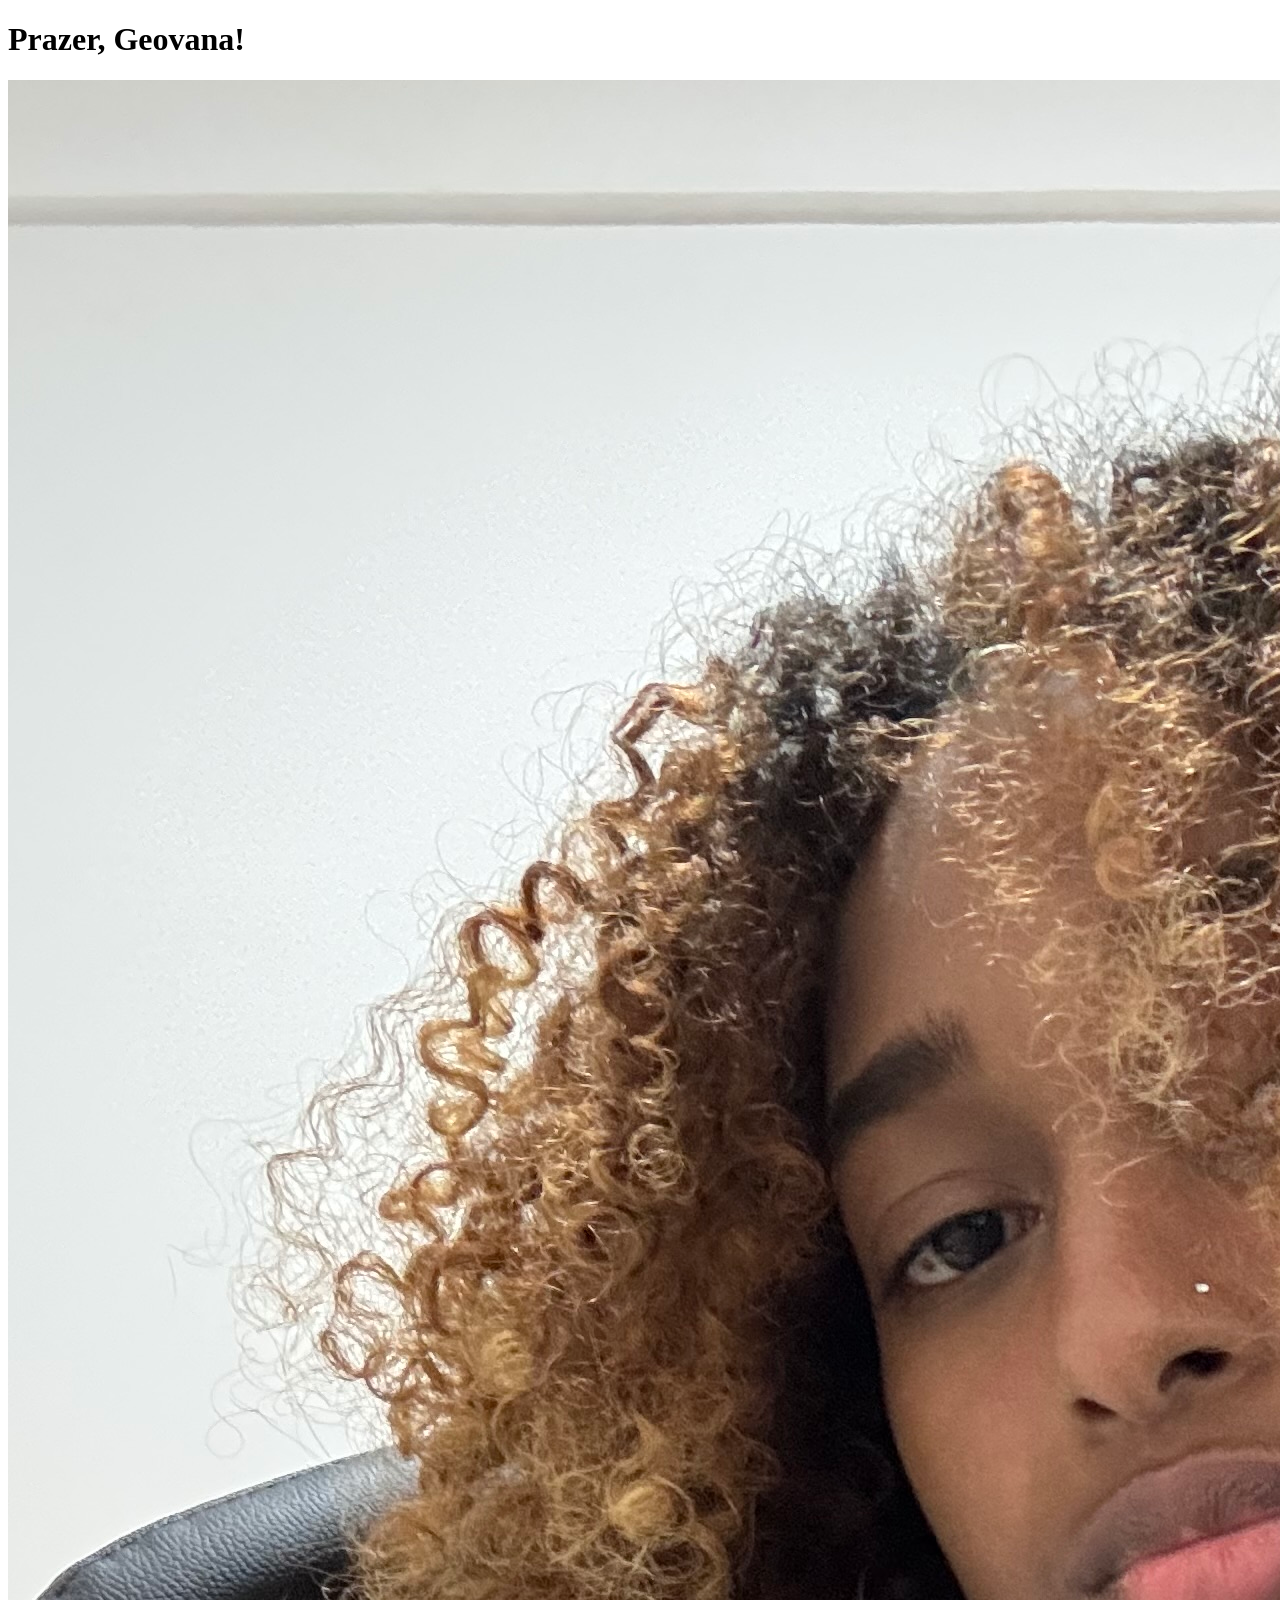
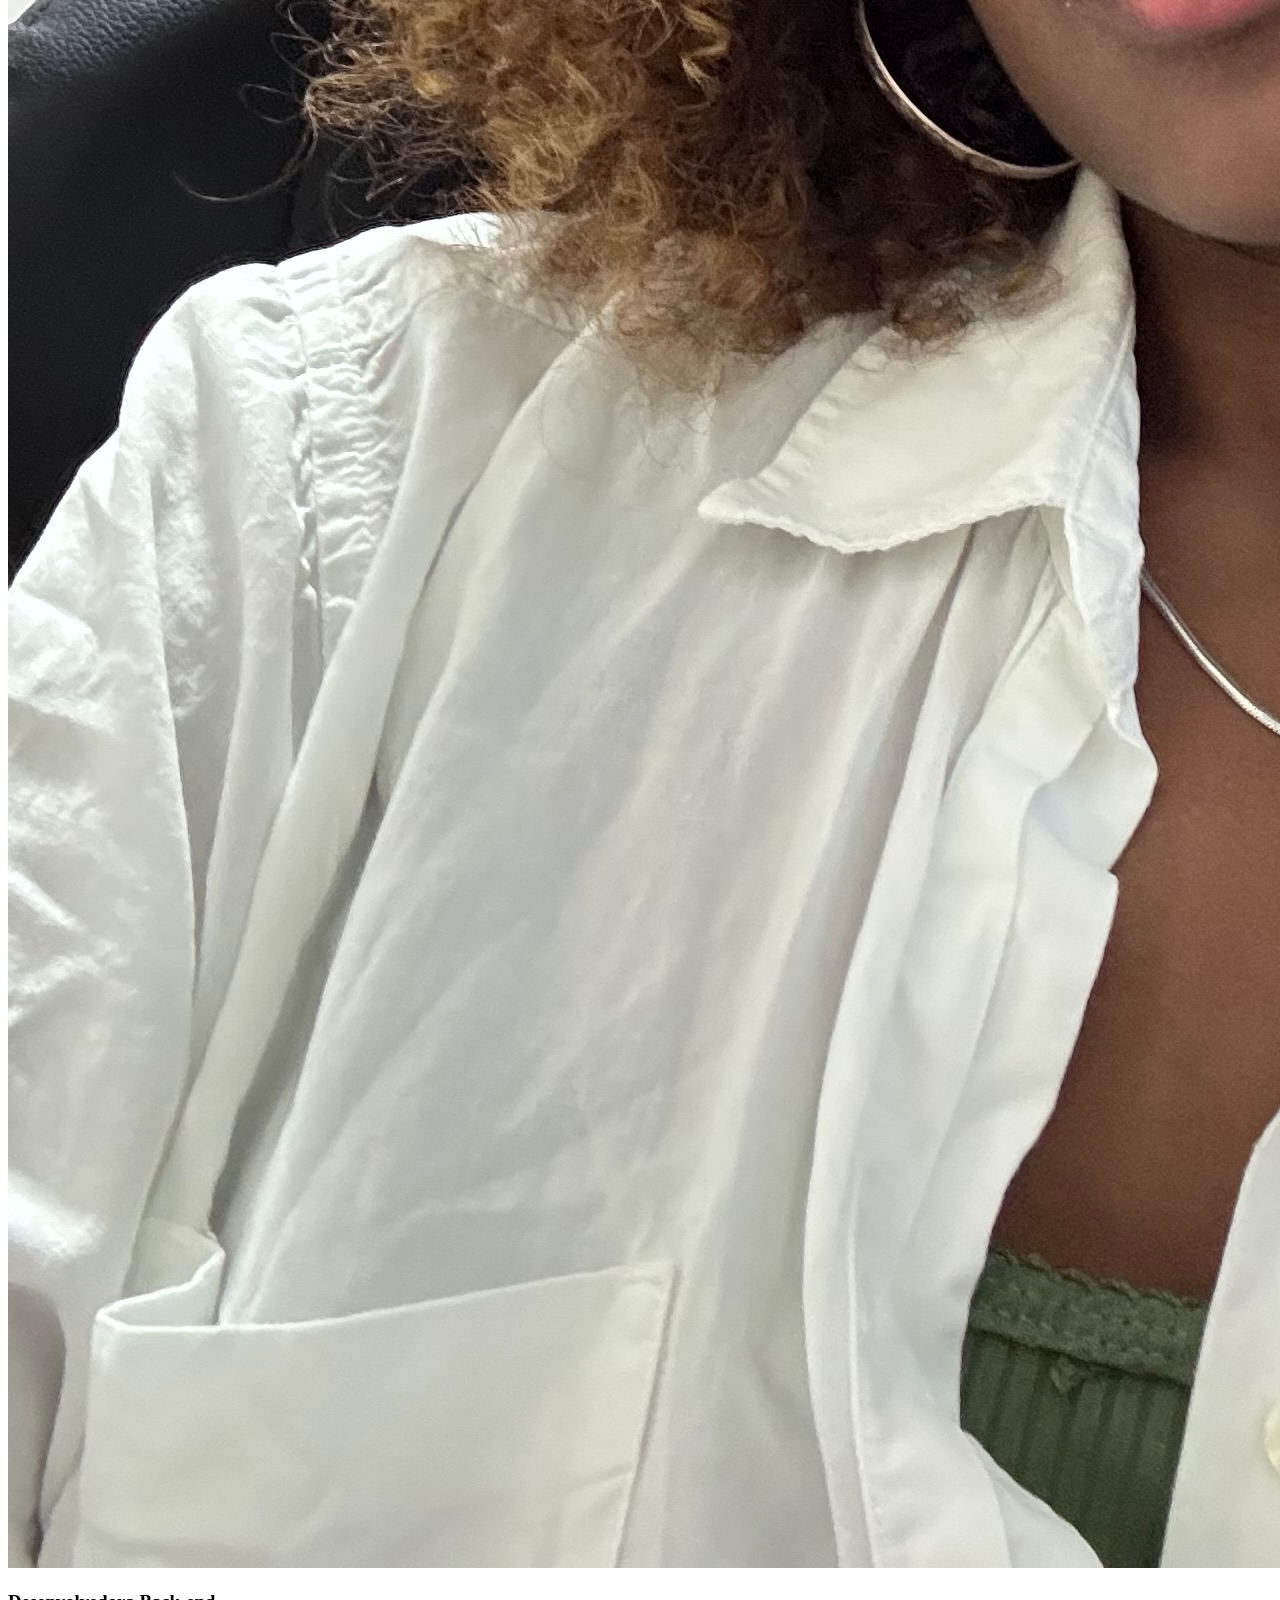
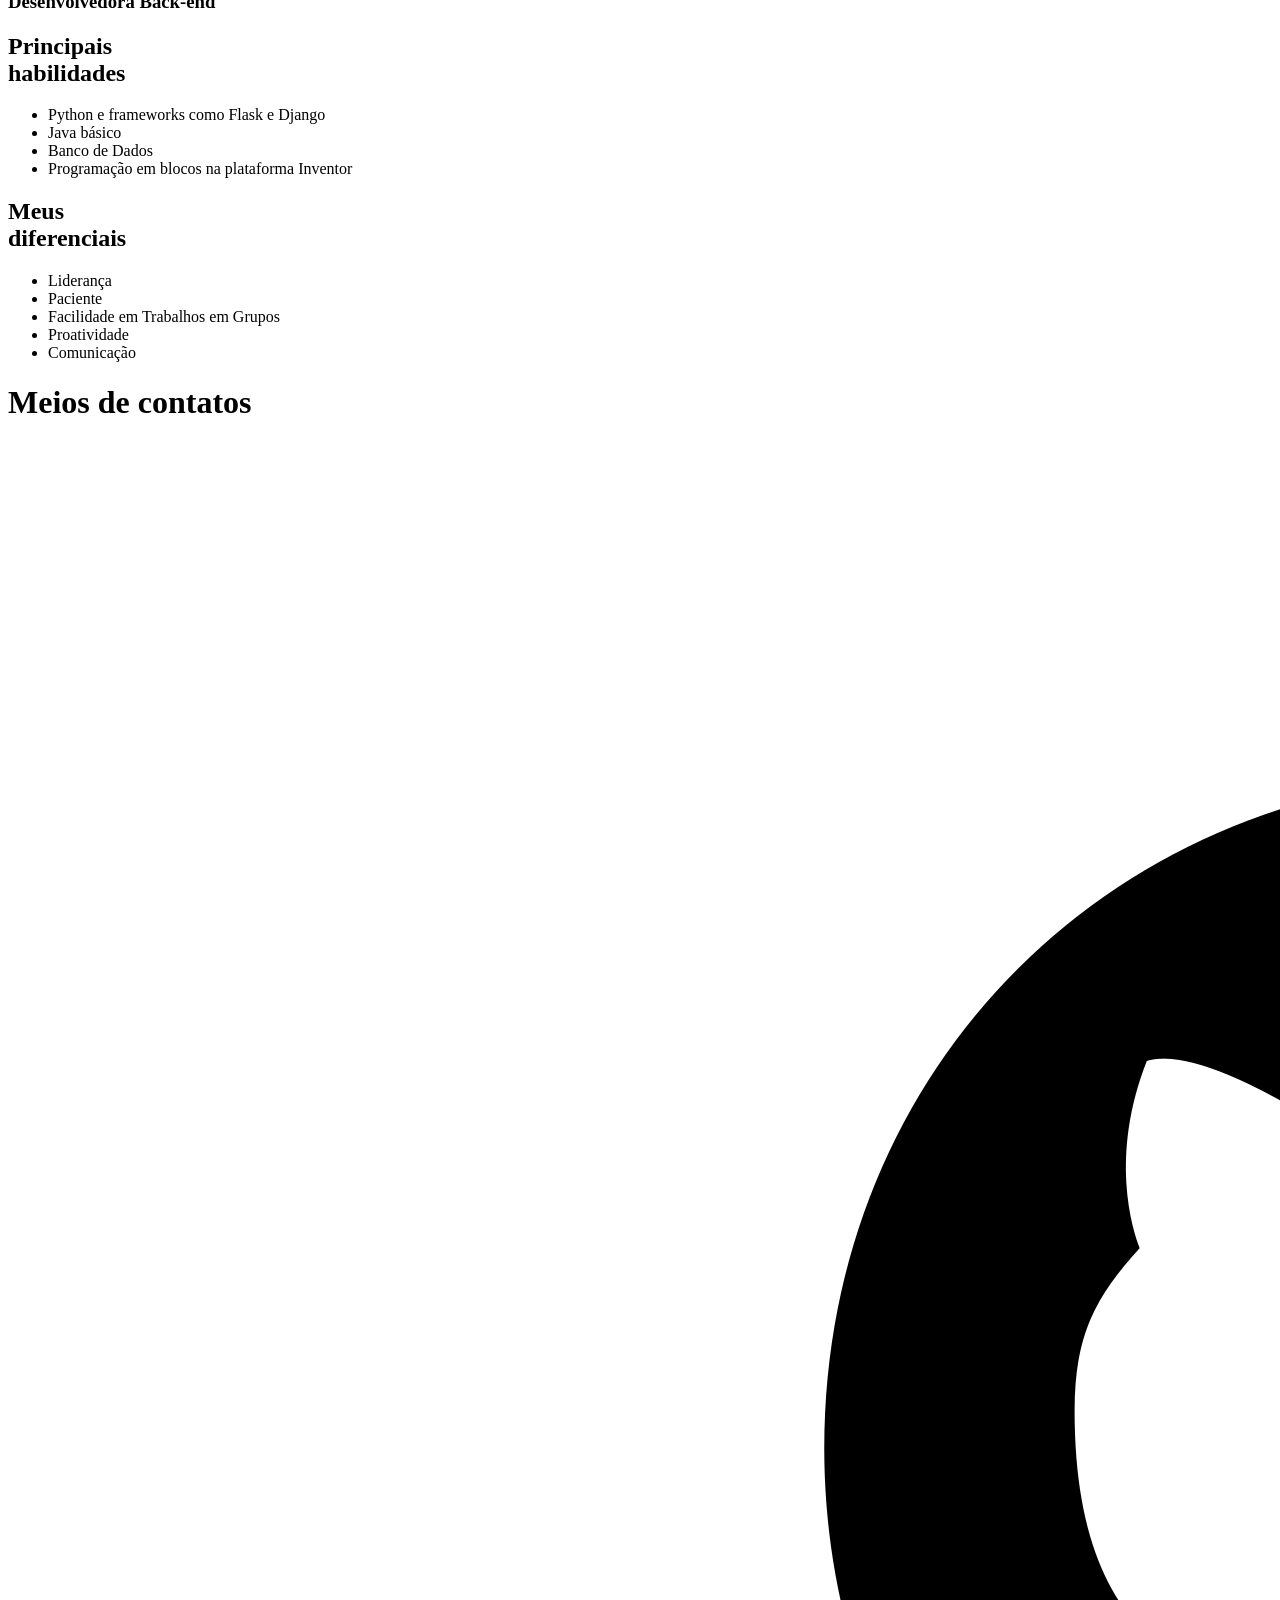
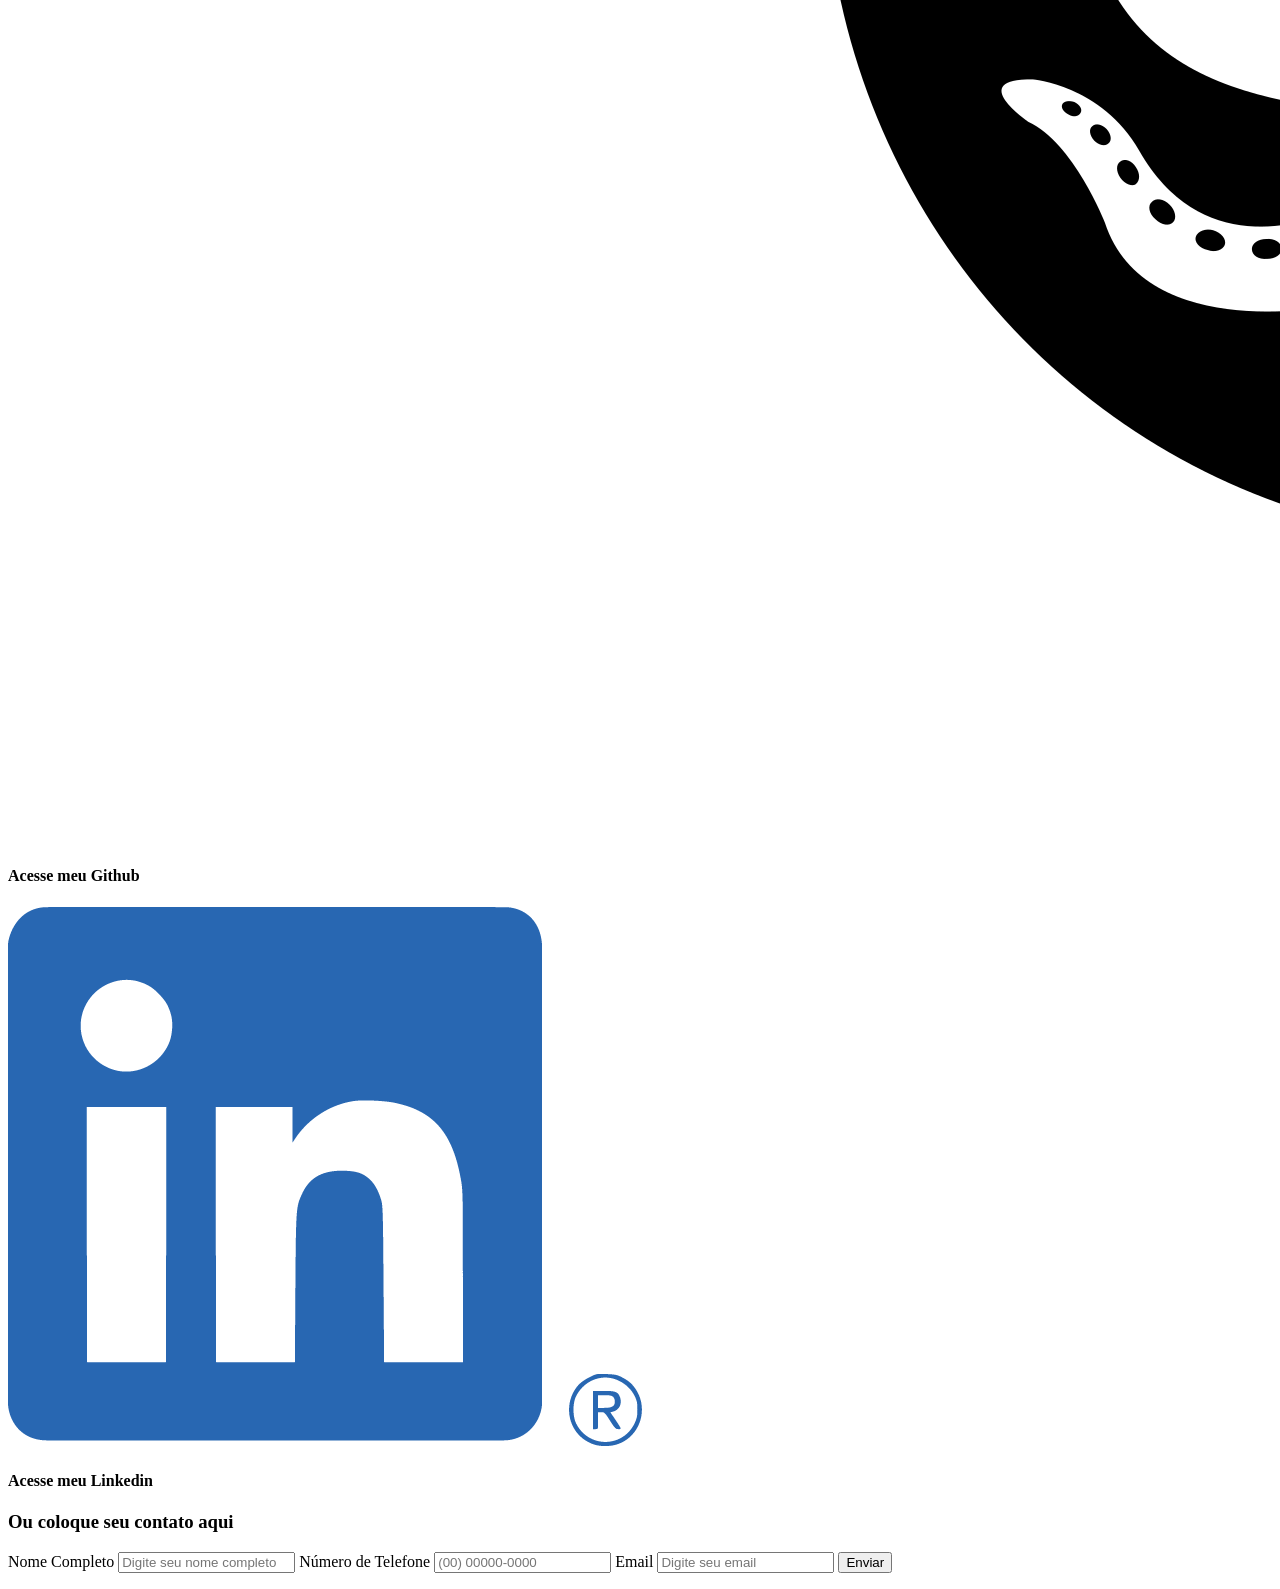
==== index.html @ a5dd4158 "Update index.html" ====
<!DOCTYPE html>
<html lang="en">
<head>
    <meta charset="UTF-8">
    <meta name="viewport" content="width=device-width, initial-scale=1.0">
    <link rel="stylesheet" href="style.css">
    <script src="script.js"></script>

    <title> Portifolio </title>
</head>
<body>
    
    <h1> Prazer, Geovana! </h1>
    <img src="IMG_3710.jpeg" alt="Foto de Geovana">
    <h3> Desenvolvedora Back-end </h3>

    <div class="listas">
        <h2> Principais <br> habilidades</h2> 
    <ul>

        <li> Python e frameworks como Flask e Django </li>
        <li> Java básico </li>
        <li> Banco de Dados </li>
        <li> Programação em blocos na plataforma Inventor </li>

    </ul>

    <h2> Meus <br> diferenciais </h2>

    <ul> 
        
    <li> Liderança </li>
    <li> Paciente </li>
    <li> Facilidade em Trabalhos em Grupos </li>
    <li> Proatividade </li>
    <li> Comunicação </li>


</ul>
        </div>

<div class="icones">

    <h1> Meios de contatos </h1>

    <img src="image.png" alt="Github">
    <h4 a=""> Acesse meu Github </h4>

    <img src="linkedin.png" alt="Linkedin" class="icone-linkedin">
    <h4 a=""> Acesse meu Linkedin</h4>

</div>


<h3> Ou coloque seu contato aqui </h3>

<form id="meuForm">
    <label>Nome Completo</label>
    <input type="text" id="nome" placeholder="Digite seu nome completo">

    <label>Número de Telefone</label>
    <input type="tel" id="telefone" placeholder="(00) 00000-0000">

    <label>Email</label>
    <input type="email" id="email" placeholder="Digite seu email">

    <button type="submit">Enviar</button>
</form>

<p id="mensagem"></p>

</body>
</html>
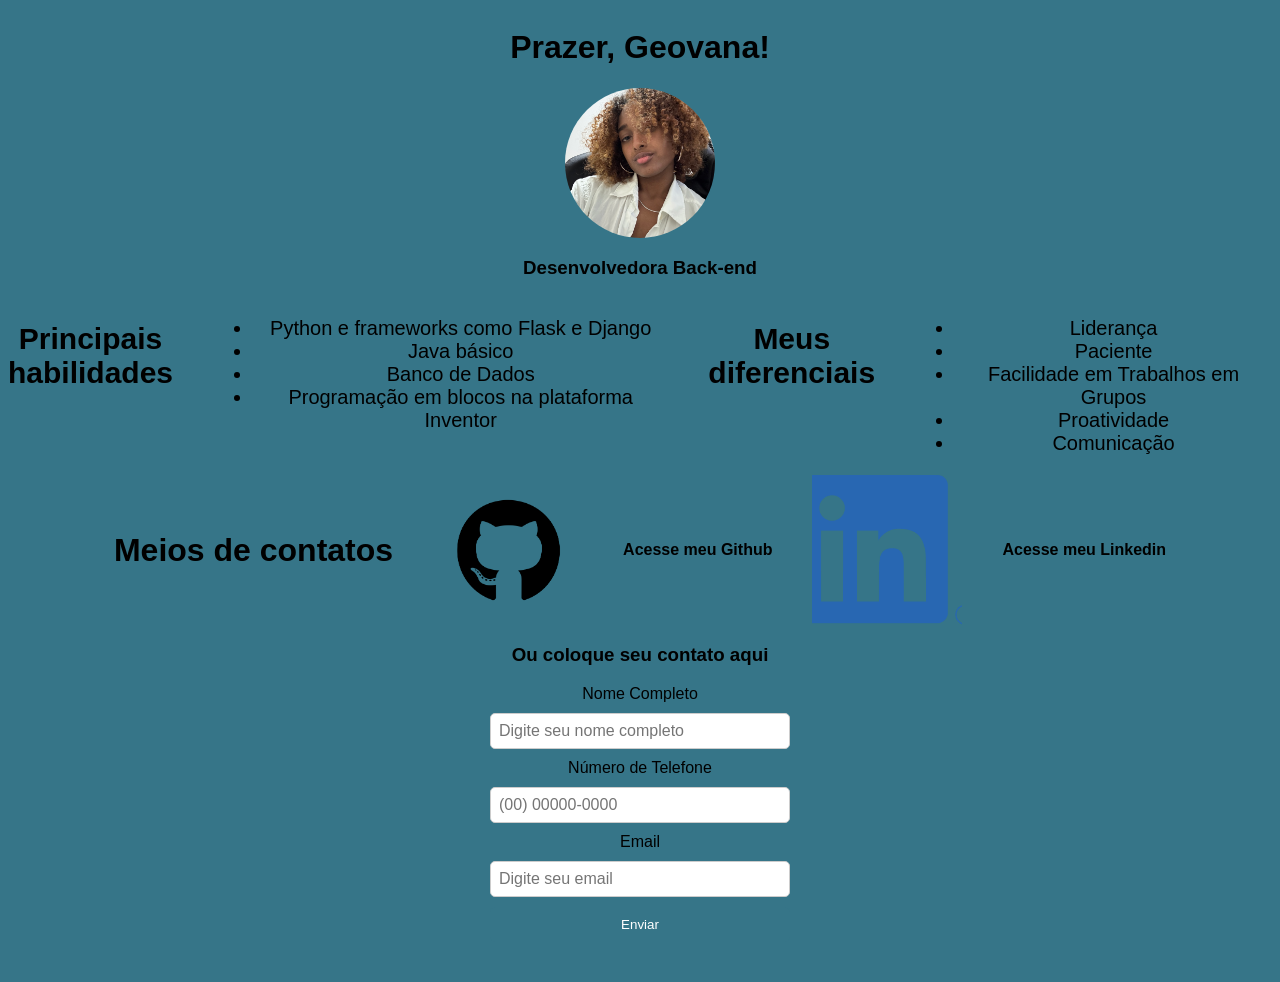
==== commit de4a008e: "Update index.html" ====
--- a/index.html
+++ b/index.html
@@ -3,9 +3,8 @@
 <head>
     <meta charset="UTF-8">
     <meta name="viewport" content="width=device-width, initial-scale=1.0">
-    <link rel="stylesheet" href="style.css">
-    <script src="script.js"></script>
-
+    <link rel="stylesheet" href="styles.css">
+   
     <title> Portifolio </title>
 </head>
 <body>
@@ -68,6 +67,9 @@
 </form>
 
 <p id="mensagem"></p>
+    
+<script src="script.js"></script>
 
 </body>
 </html>
+                
--- a/styles.css
+++ b/styles.css
@@ -0,0 +1,69 @@
+body {
+
+    background-color:#367588;
+    font-family: "Roboto", sans-serif;
+    font-optical-sizing: auto;
+    font-style: normal;
+    text-align: center;
+    display: flex;
+    flex-direction: column;
+    align-items: center;
+    justify-content: center;
+    min-height: 100vh;
+}
+
+.listas {
+
+    display: flex;
+    gap: 40px;
+    font-size: 20px;
+}
+
+img {
+
+    width: 150px;
+    height: 150px;
+    border-radius: 50%;
+    object-fit: cover;
+
+}
+
+.icone-linkedin {
+    
+    width: 150px;
+    height: 150px;
+    border-radius: 0;
+    object-fit: cover;
+    display: flex;
+   
+}
+
+.icones {
+    display: flex;
+    gap: 40px;
+    align-items: center;
+
+}
+
+form {
+    display: flex;
+    flex-direction: column;
+    gap: 10px;
+    width: 300px;
+}
+
+input {
+    padding: 8px;
+    border: 1px solid #ccc;
+    border-radius: 5px;
+    font-size: 16px;
+}
+
+button {
+    padding: 10px;
+    background-color: #367588;
+    color: white;
+    border: none;
+    border-radius: 5px;
+    cursor: pointer;
+}
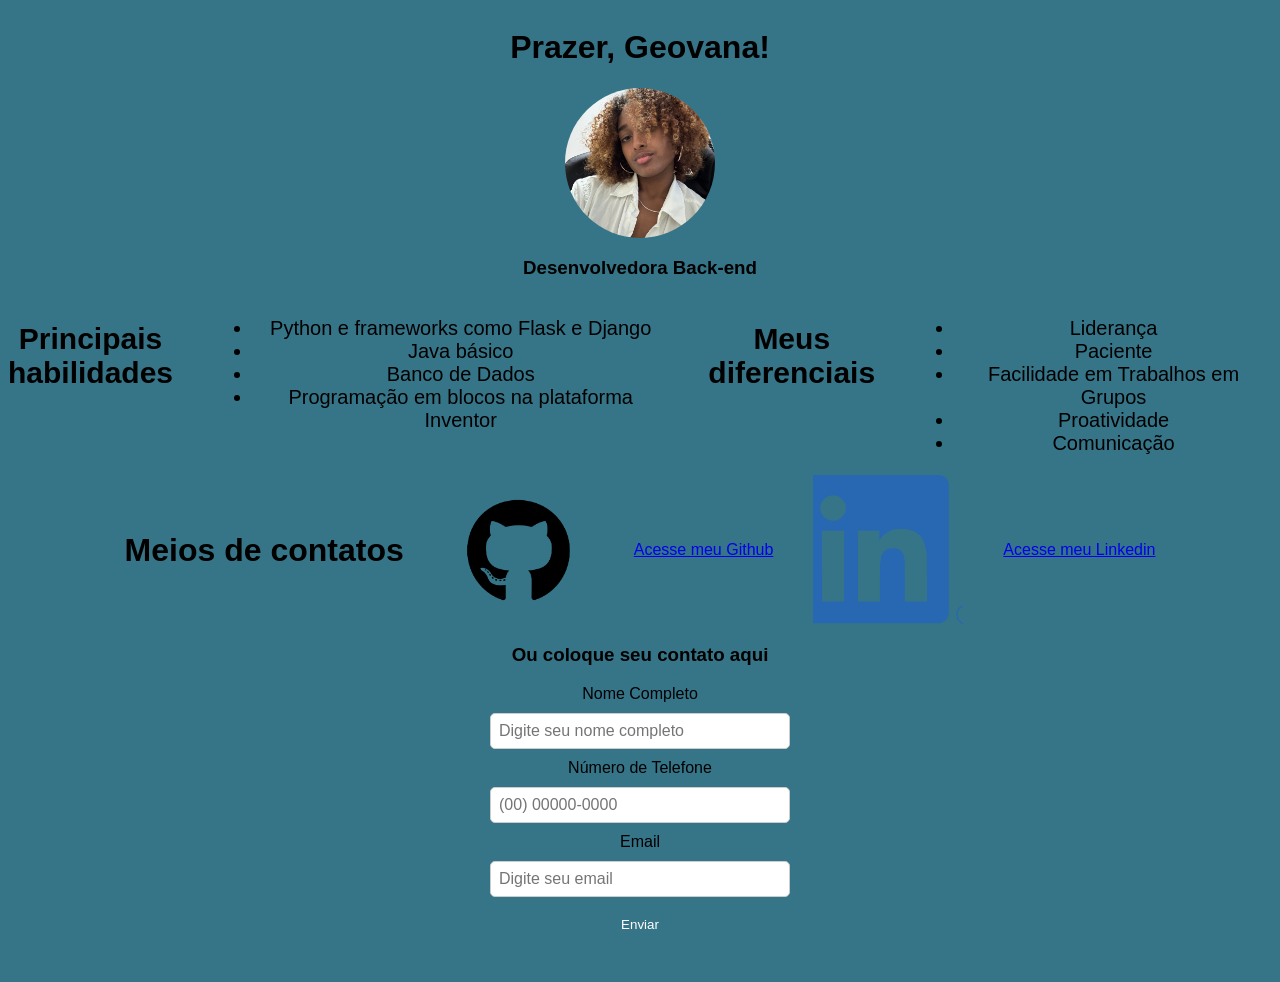
==== commit 0e8d7600: "Update index.html" ====
--- a/index.html
+++ b/index.html
@@ -3,7 +3,7 @@
 <head>
     <meta charset="UTF-8">
     <meta name="viewport" content="width=device-width, initial-scale=1.0">
-    <link rel="stylesheet" href="styles.css">
+    <link rel="stylesheet" href="style.css">
    
     <title> Portifolio </title>
 </head>
@@ -43,10 +43,10 @@
     <h1> Meios de contatos </h1>
 
     <img src="image.png" alt="Github">
-    <h4 a=""> Acesse meu Github </h4>
+    <a href="https://github.com/geovanalarissa"> Acesse meu Github</a>
 
     <img src="linkedin.png" alt="Linkedin" class="icone-linkedin">
-    <h4 a=""> Acesse meu Linkedin</h4>
+    <a href="https://linkedin.com/in/geovana-larissa-25212b308/"> Acesse meu Linkedin</a>
 
 </div>
 
--- a/style.css
+++ b/style.css
@@ -0,0 +1,69 @@
+body {
+
+    background-color:#367588;
+    font-family: "Roboto", sans-serif;
+    font-optical-sizing: auto;
+    font-style: normal;
+    text-align: center;
+    display: flex;
+    flex-direction: column;
+    align-items: center;
+    justify-content: center;
+    min-height: 100vh;
+}
+
+.listas {
+
+    display: flex;
+    gap: 40px;
+    font-size: 20px;
+}
+
+img {
+
+    width: 150px;
+    height: 150px;
+    border-radius: 50%;
+    object-fit: cover;
+
+}
+
+.icone-linkedin {
+    
+    width: 150px;
+    height: 150px;
+    border-radius: 0;
+    object-fit: cover;
+    display: flex;
+   
+}
+
+.icones {
+    display: flex;
+    gap: 40px;
+    align-items: center;
+
+}
+
+form {
+    display: flex;
+    flex-direction: column;
+    gap: 10px;
+    width: 300px;
+}
+
+input {
+    padding: 8px;
+    border: 1px solid #ccc;
+    border-radius: 5px;
+    font-size: 16px;
+}
+
+button {
+    padding: 10px;
+    background-color: #367588;
+    color: white;
+    border: none;
+    border-radius: 5px;
+    cursor: pointer;
+}
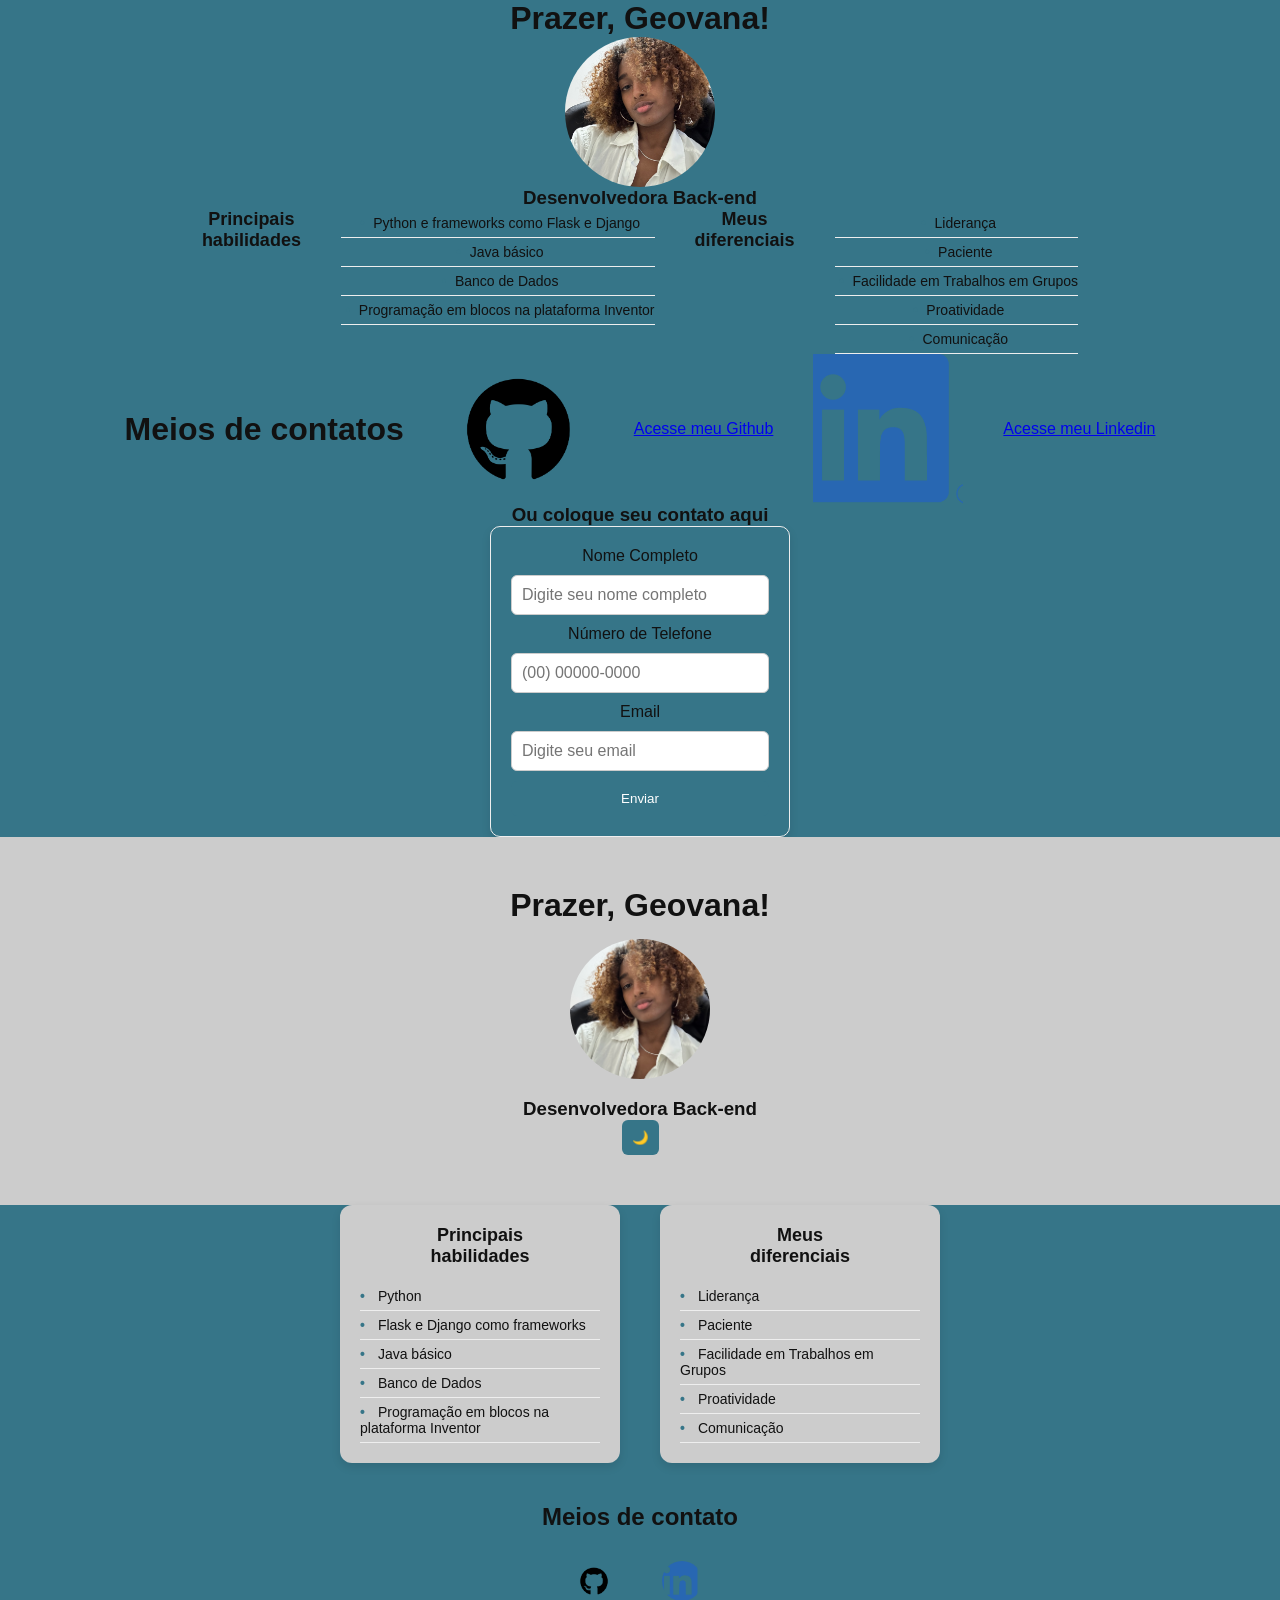
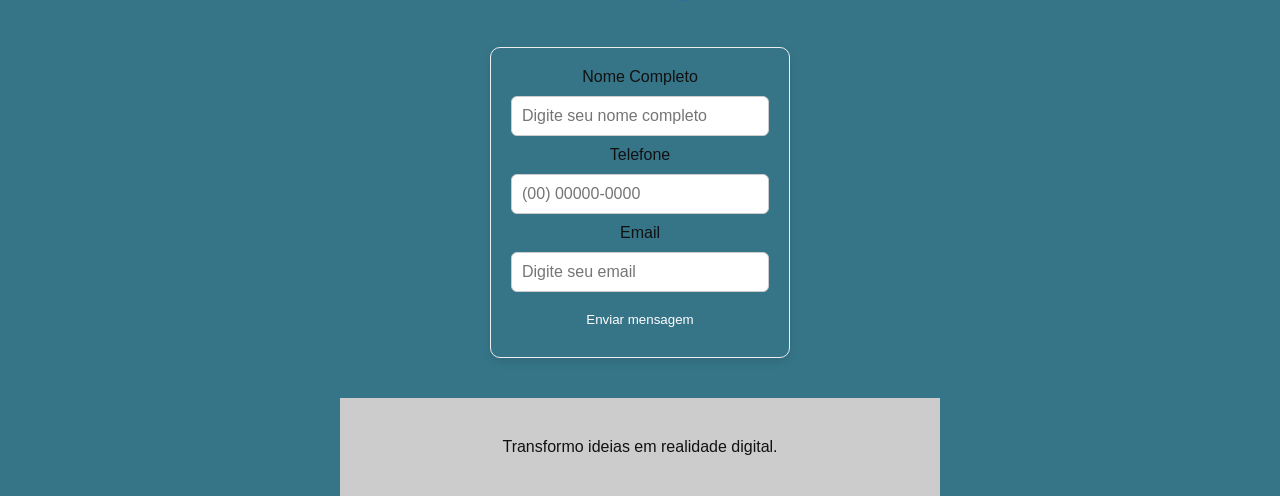
==== commit 6ed35873: "meu progresso atual" ====
--- a/index.html
+++ b/index.html
@@ -1,75 +1,163 @@
-<!DOCTYPE html>
-<html lang="en">
-<head>
-    <meta charset="UTF-8">
-    <meta name="viewport" content="width=device-width, initial-scale=1.0">
-    <link rel="stylesheet" href="style.css">
-   
-    <title> Portifolio </title>
-</head>
-<body>
-    
-    <h1> Prazer, Geovana! </h1>
-    <img src="IMG_3710.jpeg" alt="Foto de Geovana">
-    <h3> Desenvolvedora Back-end </h3>
-
-    <div class="listas">
-        <h2> Principais <br> habilidades</h2> 
-    <ul>
-
-        <li> Python e frameworks como Flask e Django </li>
-        <li> Java básico </li>
-        <li> Banco de Dados </li>
-        <li> Programação em blocos na plataforma Inventor </li>
-
-    </ul>
-
-    <h2> Meus <br> diferenciais </h2>
-
-    <ul> 
-        
-    <li> Liderança </li>
-    <li> Paciente </li>
-    <li> Facilidade em Trabalhos em Grupos </li>
-    <li> Proatividade </li>
-    <li> Comunicação </li>
-
-
-</ul>
-        </div>
-
-<div class="icones">
-
-    <h1> Meios de contatos </h1>
-
-    <img src="image.png" alt="Github">
-    <a href="https://github.com/geovanalarissa"> Acesse meu Github</a>
-
-    <img src="linkedin.png" alt="Linkedin" class="icone-linkedin">
-    <a href="https://linkedin.com/in/geovana-larissa-25212b308/"> Acesse meu Linkedin</a>
-
-</div>
-
-
-<h3> Ou coloque seu contato aqui </h3>
-
-<form id="meuForm">
-    <label>Nome Completo</label>
-    <input type="text" id="nome" placeholder="Digite seu nome completo">
-
-    <label>Número de Telefone</label>
-    <input type="tel" id="telefone" placeholder="(00) 00000-0000">
-
-    <label>Email</label>
-    <input type="email" id="email" placeholder="Digite seu email">
-
-    <button type="submit">Enviar</button>
-</form>
-
-<p id="mensagem"></p>
-    
-<script src="script.js"></script>
-
-</body>
-</html>
-                
+<!DOCTYPE html>
+<html lang="en">
+<head>
+    <meta charset="UTF-8">
+    <meta name="viewport" content="width=device-width, initial-scale=1.0">
+    <link rel="stylesheet" href="style.css">
+   
+    <title> Portifolio </title>
+</head>
+<body>
+    
+    <h1> Prazer, Geovana! </h1>
+    <img src="IMG_3710.jpeg" alt="Foto de Geovana">
+    <h3> Desenvolvedora Back-end </h3>
+
+    <div class="listas">
+        <h2> Principais <br> habilidades</h2> 
+    <ul>
+
+        <li> Python e frameworks como Flask e Django </li>
+        <li> Java básico </li>
+        <li> Banco de Dados </li>
+        <li> Programação em blocos na plataforma Inventor </li>
+
+    </ul>
+
+    <h2> Meus <br> diferenciais </h2>
+
+    <ul> 
+        
+    <li> Liderança </li>
+    <li> Paciente </li>
+    <li> Facilidade em Trabalhos em Grupos </li>
+    <li> Proatividade </li>
+    <li> Comunicação </li>
+
+
+</ul>
+        </div>
+
+<div class="icones">
+
+    <h1> Meios de contatos </h1>
+
+    <img src="image.png" alt="Github">
+    <a href="https://github.com/geovanalarissa"> Acesse meu Github</a>
+
+    <img src="linkedin.png" alt="Linkedin" class="icone-linkedin">
+    <a href="https://linkedin.com/in/geovana-larissa-25212b308/"> Acesse meu Linkedin</a>
+
+</div>
+
+
+<h3> Ou coloque seu contato aqui </h3>
+
+<form id="meuForm">
+    <label>Nome Completo</label>
+    <input type="text" id="nome" placeholder="Digite seu nome completo">
+
+    <label>Número de Telefone</label>
+    <input type="tel" id="telefone" placeholder="(00) 00000-0000">
+
+    <label>Email</label>
+    <input type="email" id="email" placeholder="Digite seu email">
+
+    <button type="submit">Enviar</button>
+</form>
+
+<p id="mensagem"></p>
+    
+<script src="script.js"></script>
+
+</body>
+</html>
+                
+<!DOCTYPE html>
+<html lang="en">
+<head>
+    <meta charset="UTF-8">
+    <meta name="viewport" content="width=device-width, initial-scale=1.0">
+    <link rel="stylesheet" href="style.css">
+
+    <title> Portifolio </title>
+</head>
+<body>
+
+    <header>
+        <h1> Prazer, Geovana! </h1>
+        <img src="IMG_3710.jpeg" alt="Foto de Geovana">
+        <h3> Desenvolvedora Back-end </h3>
+        <button id="toggleTheme">🌙</button>
+    </header>
+ 
+    <main> 
+            <section> 
+
+                    <div class="listas">
+                        <article> 
+
+                             <h2> Principais <br> habilidades</h2> 
+                                <ul>
+                                <li> Python </li>
+                                <li> Flask e Django como frameworks</li>
+                                <li> Java básico </li>
+                                <li> Banco de Dados </li>
+                                <li> Programação em blocos na plataforma Inventor </li>
+                                </ul>
+
+                        </article>
+                       
+                        <article> 
+
+                              <h2> Meus <br> diferenciais </h2>
+                                <ul>  
+                                <li> Liderança </li>
+                                <li> Paciente </li>
+                                <li> Facilidade em Trabalhos em Grupos </li>
+                                <li> Proatividade </li>
+                                <li> Comunicação </li>
+                                </ul>
+
+                        </article>
+                      
+                    </div>
+                </section>
+
+            <section class="contatos"> 
+                <h2 class="title-contato">Meios de contato</h2>
+
+                <div class="links-contato">
+                    <a href="https://github.com/geovanalarissa" target="_blank">
+                        <img src="image.png" alt="Github">
+                        <span>GitHub</span>
+                    </a>
+                
+                    <a href="https://linkedin.com/in/geovana-larissa-25212b308/" target="_blank">
+                        <img src="linkedin.png" alt="Linkedin">
+                        <span>LinkedIn</span>
+                    </a>
+                </div>
+
+                <div class="form"> 
+                    <form>
+                        <label>Nome Completo</label>
+                        <input type="text" placeholder="Digite seu nome completo">
+
+                        <label>Telefone</label>
+                        <input type="tel" placeholder="(00) 00000-0000">
+
+                        <label>Email</label>
+                        <input type="email" placeholder="Digite seu email">
+
+                        <button type="submit">Enviar mensagem</button>
+                    </form>
+                </div>
+            </section>
+<footer> 
+    <p> Transformo ideias em realidade digital.  </p>
+</footer>
+
+<script src="script.js"></script>
+</body>
+</html>
--- a/style.css
+++ b/style.css
@@ -1,69 +1,302 @@
-body {
-
-    background-color:#367588;
-    font-family: "Roboto", sans-serif;
-    font-optical-sizing: auto;
-    font-style: normal;
-    text-align: center;
-    display: flex;
-    flex-direction: column;
-    align-items: center;
-    justify-content: center;
-    min-height: 100vh;
-}
-
-.listas {
-
-    display: flex;
-    gap: 40px;
-    font-size: 20px;
-}
-
-img {
-
-    width: 150px;
-    height: 150px;
-    border-radius: 50%;
-    object-fit: cover;
-
-}
-
-.icone-linkedin {
-    
-    width: 150px;
-    height: 150px;
-    border-radius: 0;
-    object-fit: cover;
-    display: flex;
-   
-}
-
-.icones {
-    display: flex;
-    gap: 40px;
-    align-items: center;
-
-}
-
-form {
-    display: flex;
-    flex-direction: column;
-    gap: 10px;
-    width: 300px;
-}
-
-input {
-    padding: 8px;
-    border: 1px solid #ccc;
-    border-radius: 5px;
-    font-size: 16px;
-}
-
-button {
-    padding: 10px;
-    background-color: #367588;
-    color: white;
-    border: none;
-    border-radius: 5px;
-    cursor: pointer;
-}
+body {
+
+    background-color:#367588;
+    font-family: "Roboto", sans-serif;
+    font-optical-sizing: auto;
+    font-style: normal;
+    text-align: center;
+    display: flex;
+    flex-direction: column;
+    align-items: center;
+    justify-content: center;
+    min-height: 100vh;
+}
+
+.listas {
+
+    display: flex;
+    gap: 40px;
+    font-size: 20px;
+}
+
+img {
+
+    width: 150px;
+    height: 150px;
+    border-radius: 50%;
+    object-fit: cover;
+
+}
+
+.icone-linkedin {
+    
+    width: 150px;
+    height: 150px;
+    border-radius: 0;
+    object-fit: cover;
+    display: flex;
+   
+}
+
+.icones {
+    display: flex;
+    gap: 40px;
+    align-items: center;
+
+}
+
+form {
+    display: flex;
+    flex-direction: column;
+    gap: 10px;
+    width: 300px;
+}
+
+input {
+    padding: 8px;
+    border: 1px solid #ccc;
+    border-radius: 5px;
+    font-size: 16px;
+}
+
+button {
+    padding: 10px;
+    background-color: #367588;
+    color: white;
+    border: none;
+    border-radius: 5px;
+    cursor: pointer;
+}
+* {
+    margin: 0;
+    padding: 0;
+    box-sizing: border-box;
+}
+
+html {
+    scroll-behavior: smooth;
+}
+
+:root {
+    --bg: #ccc;
+    --text: #111;
+    --card:#367588;
+    --accent: #367588; 
+}
+
+body.dark {
+    --bg: #121212;
+    --text: #ffffff;
+    --card: #367588;
+    --accent: #4fa3ff; 
+}
+
+body {
+    background: var(--card);
+    color: var(--text);
+    transition: 0.3s;
+    font-family: "Roboto", sans-serif;
+    font-optical-sizing: auto;
+    font-style: normal;
+    text-align: center;
+    flex-direction: column;
+    min-height: 100vh;
+    display: flex;
+}
+
+header {
+    width: 100%;
+    padding: 50px 20px;
+    background: var(--bg);
+    text-align: center;
+}
+
+header img {
+    width: 140px;
+    height: 140px;
+    border-radius: 50%;
+    object-fit: cover;
+    margin: 15px 0;
+}
+
+.listas {
+
+    display: flex;
+    gap: 40px;
+    font-size: 20px;
+    justify-content: center;
+    flex-wrap: wrap;
+}
+
+.listas article {
+    background: var(--bg);
+    padding: 20px;
+    border-radius: 12px;
+    width: 280px;
+    box-shadow: 0 4px 10px rgba(0,0,0,0.1);
+    text-align: left;
+    transition: transform 0.2s ease;
+}
+
+.listas article:hover {
+    transform: translateY(-5px);
+}
+
+.listas h2 {
+    text-align: center;
+    margin-bottom: 15px;
+    font-size: 18px;
+}
+
+.listas ul {
+    list-style: none;
+    padding: 0;
+}
+
+.listas li {
+    padding: 6px 0;
+    border-bottom: 1px solid #eee;
+    font-size: 14px;
+}
+
+.listas li::before {
+    content: "•";
+    color: #367588;
+    font-weight: bold;
+    display: inline-block;
+    width: 1em;
+}
+
+img {
+
+    width: 150px;
+    height: 150px;
+    border-radius: 50%;
+    object-fit: cover;
+
+}
+
+.icone-linkedin {
+    
+    width: 150px;
+    height: 150px;
+    border-radius: 0;
+    object-fit: cover;
+   
+}
+
+
+input {
+    padding: 8px;
+    border: 1px solid #ccc;
+    border-radius: 5px;
+    font-size: 16px;
+}
+
+button {
+    padding: 10px;
+    background: var(--accent);
+    color: white;
+    border: none;
+    border-radius: 5px;
+    cursor: pointer;
+}
+
+footer {
+    width: 100%;
+    padding: 40px;
+    text-align: center;
+    box-sizing: border-box;
+    background-color: var(--bg);
+}
+
+@media (max-width: 768px) {
+    footer {
+        padding: 30px;
+    }
+}
+
+@media (max-width: 480px) {
+    footer {
+        padding: 20px;
+        font-size: 14px;
+    }
+}
+
+
+
+.contatos {
+    padding: 40px 20px;
+}
+
+.title-contato {
+    text-align: center;
+    margin-bottom: 30px;
+}
+
+.links-contato {
+    display: flex;
+    justify-content: center;
+    gap: 40px;
+    margin-bottom: 30px;
+}
+
+.links-contato a {
+    display: flex;
+    flex-direction: column;
+    align-items: center;
+    text-decoration: none;
+    color: var(--accent);
+    font-size: 14px;
+    transition: transform 0.2s ease;
+}
+
+.links-contato a:hover {
+    transform: scale(1.05);
+}
+
+.links-contato img {
+    width: 40px;
+    height: 40px;
+}
+
+
+.form {
+    display: flex;
+    justify-content: center;
+    width: 100%;
+}
+
+form {
+    background: var(--card);
+    padding: 20px;
+    border-radius: 10px;
+    width: 300px;
+    margin: 0 auto;
+    display: flex;
+    flex-direction: column;
+    gap: 10px;
+    box-shadow: 0 4px 10px rgba(0,0,0,0.1);
+    border: 1px solid #eee;
+}
+
+input {
+    padding: 10px;
+    border-radius: 6px;
+    border: 1px solid #ccc;
+}
+
+button {
+    padding: 10px;
+    border: none;
+    background: var(--accent);
+    color: white;
+    border-radius: 6px;
+    cursor: pointer;
+    transition: 0.2s;
+}
+
+button:hover {
+    background: #2b5e6d;
+    filter: brightness(1.1);
+}
--- a/style.css
+++ b/style.css
@@ -1,69 +1,302 @@
-body {
-
-    background-color:#367588;
-    font-family: "Roboto", sans-serif;
-    font-optical-sizing: auto;
-    font-style: normal;
-    text-align: center;
-    display: flex;
-    flex-direction: column;
-    align-items: center;
-    justify-content: center;
-    min-height: 100vh;
-}
-
-.listas {
-
-    display: flex;
-    gap: 40px;
-    font-size: 20px;
-}
-
-img {
-
-    width: 150px;
-    height: 150px;
-    border-radius: 50%;
-    object-fit: cover;
-
-}
-
-.icone-linkedin {
-    
-    width: 150px;
-    height: 150px;
-    border-radius: 0;
-    object-fit: cover;
-    display: flex;
-   
-}
-
-.icones {
-    display: flex;
-    gap: 40px;
-    align-items: center;
-
-}
-
-form {
-    display: flex;
-    flex-direction: column;
-    gap: 10px;
-    width: 300px;
-}
-
-input {
-    padding: 8px;
-    border: 1px solid #ccc;
-    border-radius: 5px;
-    font-size: 16px;
-}
-
-button {
-    padding: 10px;
-    background-color: #367588;
-    color: white;
-    border: none;
-    border-radius: 5px;
-    cursor: pointer;
-}
+body {
+
+    background-color:#367588;
+    font-family: "Roboto", sans-serif;
+    font-optical-sizing: auto;
+    font-style: normal;
+    text-align: center;
+    display: flex;
+    flex-direction: column;
+    align-items: center;
+    justify-content: center;
+    min-height: 100vh;
+}
+
+.listas {
+
+    display: flex;
+    gap: 40px;
+    font-size: 20px;
+}
+
+img {
+
+    width: 150px;
+    height: 150px;
+    border-radius: 50%;
+    object-fit: cover;
+
+}
+
+.icone-linkedin {
+    
+    width: 150px;
+    height: 150px;
+    border-radius: 0;
+    object-fit: cover;
+    display: flex;
+   
+}
+
+.icones {
+    display: flex;
+    gap: 40px;
+    align-items: center;
+
+}
+
+form {
+    display: flex;
+    flex-direction: column;
+    gap: 10px;
+    width: 300px;
+}
+
+input {
+    padding: 8px;
+    border: 1px solid #ccc;
+    border-radius: 5px;
+    font-size: 16px;
+}
+
+button {
+    padding: 10px;
+    background-color: #367588;
+    color: white;
+    border: none;
+    border-radius: 5px;
+    cursor: pointer;
+}
+* {
+    margin: 0;
+    padding: 0;
+    box-sizing: border-box;
+}
+
+html {
+    scroll-behavior: smooth;
+}
+
+:root {
+    --bg: #ccc;
+    --text: #111;
+    --card:#367588;
+    --accent: #367588; 
+}
+
+body.dark {
+    --bg: #121212;
+    --text: #ffffff;
+    --card: #367588;
+    --accent: #4fa3ff; 
+}
+
+body {
+    background: var(--card);
+    color: var(--text);
+    transition: 0.3s;
+    font-family: "Roboto", sans-serif;
+    font-optical-sizing: auto;
+    font-style: normal;
+    text-align: center;
+    flex-direction: column;
+    min-height: 100vh;
+    display: flex;
+}
+
+header {
+    width: 100%;
+    padding: 50px 20px;
+    background: var(--bg);
+    text-align: center;
+}
+
+header img {
+    width: 140px;
+    height: 140px;
+    border-radius: 50%;
+    object-fit: cover;
+    margin: 15px 0;
+}
+
+.listas {
+
+    display: flex;
+    gap: 40px;
+    font-size: 20px;
+    justify-content: center;
+    flex-wrap: wrap;
+}
+
+.listas article {
+    background: var(--bg);
+    padding: 20px;
+    border-radius: 12px;
+    width: 280px;
+    box-shadow: 0 4px 10px rgba(0,0,0,0.1);
+    text-align: left;
+    transition: transform 0.2s ease;
+}
+
+.listas article:hover {
+    transform: translateY(-5px);
+}
+
+.listas h2 {
+    text-align: center;
+    margin-bottom: 15px;
+    font-size: 18px;
+}
+
+.listas ul {
+    list-style: none;
+    padding: 0;
+}
+
+.listas li {
+    padding: 6px 0;
+    border-bottom: 1px solid #eee;
+    font-size: 14px;
+}
+
+.listas li::before {
+    content: "•";
+    color: #367588;
+    font-weight: bold;
+    display: inline-block;
+    width: 1em;
+}
+
+img {
+
+    width: 150px;
+    height: 150px;
+    border-radius: 50%;
+    object-fit: cover;
+
+}
+
+.icone-linkedin {
+    
+    width: 150px;
+    height: 150px;
+    border-radius: 0;
+    object-fit: cover;
+   
+}
+
+
+input {
+    padding: 8px;
+    border: 1px solid #ccc;
+    border-radius: 5px;
+    font-size: 16px;
+}
+
+button {
+    padding: 10px;
+    background: var(--accent);
+    color: white;
+    border: none;
+    border-radius: 5px;
+    cursor: pointer;
+}
+
+footer {
+    width: 100%;
+    padding: 40px;
+    text-align: center;
+    box-sizing: border-box;
+    background-color: var(--bg);
+}
+
+@media (max-width: 768px) {
+    footer {
+        padding: 30px;
+    }
+}
+
+@media (max-width: 480px) {
+    footer {
+        padding: 20px;
+        font-size: 14px;
+    }
+}
+
+
+
+.contatos {
+    padding: 40px 20px;
+}
+
+.title-contato {
+    text-align: center;
+    margin-bottom: 30px;
+}
+
+.links-contato {
+    display: flex;
+    justify-content: center;
+    gap: 40px;
+    margin-bottom: 30px;
+}
+
+.links-contato a {
+    display: flex;
+    flex-direction: column;
+    align-items: center;
+    text-decoration: none;
+    color: var(--accent);
+    font-size: 14px;
+    transition: transform 0.2s ease;
+}
+
+.links-contato a:hover {
+    transform: scale(1.05);
+}
+
+.links-contato img {
+    width: 40px;
+    height: 40px;
+}
+
+
+.form {
+    display: flex;
+    justify-content: center;
+    width: 100%;
+}
+
+form {
+    background: var(--card);
+    padding: 20px;
+    border-radius: 10px;
+    width: 300px;
+    margin: 0 auto;
+    display: flex;
+    flex-direction: column;
+    gap: 10px;
+    box-shadow: 0 4px 10px rgba(0,0,0,0.1);
+    border: 1px solid #eee;
+}
+
+input {
+    padding: 10px;
+    border-radius: 6px;
+    border: 1px solid #ccc;
+}
+
+button {
+    padding: 10px;
+    border: none;
+    background: var(--accent);
+    color: white;
+    border-radius: 6px;
+    cursor: pointer;
+    transition: 0.2s;
+}
+
+button:hover {
+    background: #2b5e6d;
+    filter: brightness(1.1);
+}
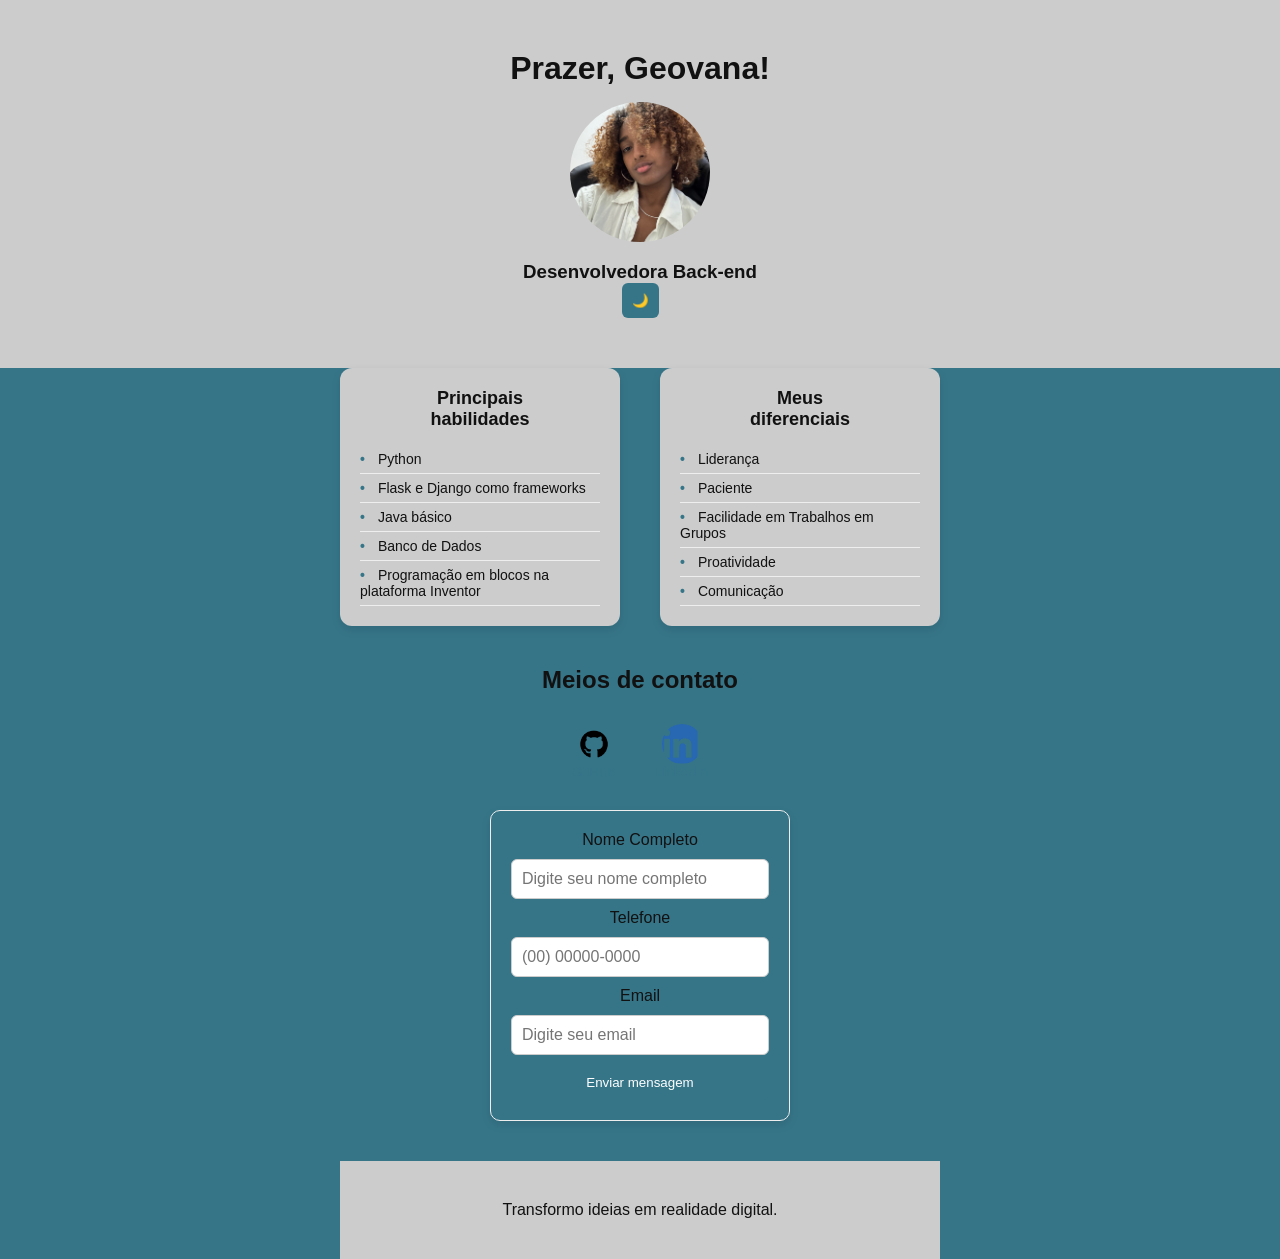
==== commit 9247c5cf: "modified" ====
--- a/index.html
+++ b/index.html
@@ -1,78 +1,3 @@
-<!DOCTYPE html>
-<html lang="en">
-<head>
-    <meta charset="UTF-8">
-    <meta name="viewport" content="width=device-width, initial-scale=1.0">
-    <link rel="stylesheet" href="style.css">
-   
-    <title> Portifolio </title>
-</head>
-<body>
-    
-    <h1> Prazer, Geovana! </h1>
-    <img src="IMG_3710.jpeg" alt="Foto de Geovana">
-    <h3> Desenvolvedora Back-end </h3>
-
-    <div class="listas">
-        <h2> Principais <br> habilidades</h2> 
-    <ul>
-
-        <li> Python e frameworks como Flask e Django </li>
-        <li> Java básico </li>
-        <li> Banco de Dados </li>
-        <li> Programação em blocos na plataforma Inventor </li>
-
-    </ul>
-
-    <h2> Meus <br> diferenciais </h2>
-
-    <ul> 
-        
-    <li> Liderança </li>
-    <li> Paciente </li>
-    <li> Facilidade em Trabalhos em Grupos </li>
-    <li> Proatividade </li>
-    <li> Comunicação </li>
-
-
-</ul>
-        </div>
-
-<div class="icones">
-
-    <h1> Meios de contatos </h1>
-
-    <img src="image.png" alt="Github">
-    <a href="https://github.com/geovanalarissa"> Acesse meu Github</a>
-
-    <img src="linkedin.png" alt="Linkedin" class="icone-linkedin">
-    <a href="https://linkedin.com/in/geovana-larissa-25212b308/"> Acesse meu Linkedin</a>
-
-</div>
-
-
-<h3> Ou coloque seu contato aqui </h3>
-
-<form id="meuForm">
-    <label>Nome Completo</label>
-    <input type="text" id="nome" placeholder="Digite seu nome completo">
-
-    <label>Número de Telefone</label>
-    <input type="tel" id="telefone" placeholder="(00) 00000-0000">
-
-    <label>Email</label>
-    <input type="email" id="email" placeholder="Digite seu email">
-
-    <button type="submit">Enviar</button>
-</form>
-
-<p id="mensagem"></p>
-    
-<script src="script.js"></script>
-
-</body>
-</html>
-                
 <!DOCTYPE html>
 <html lang="en">
 <head>
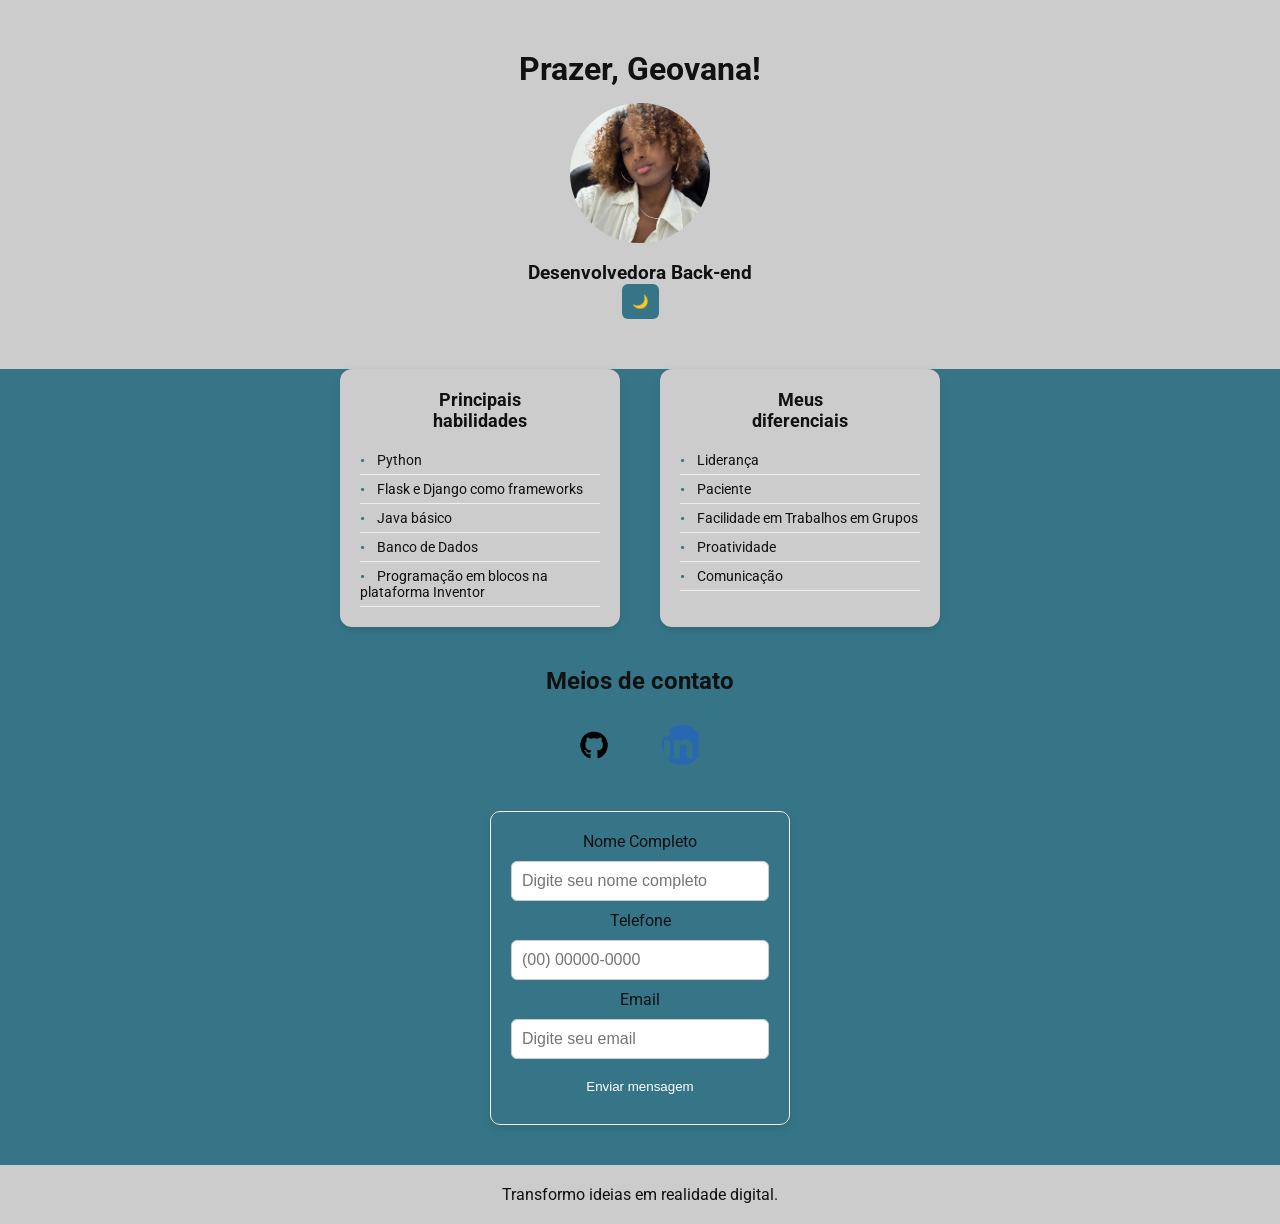
==== commit 1fe76f53: "todas as alterações concluídas" ====
--- a/index.html
+++ b/index.html
@@ -3,9 +3,9 @@
 <head>
     <meta charset="UTF-8">
     <meta name="viewport" content="width=device-width, initial-scale=1.0">
+    <link href="https://fonts.googleapis.com/css2?family=Roboto&display=swap" rel="stylesheet">
     <link rel="stylesheet" href="style.css">
-
-    <title> Portifolio </title>
+    <title> Portifólio </title>
 </head>
 <body>
 
--- a/style.css
+++ b/style.css
@@ -1,72 +1,4 @@
-body {
-
-    background-color:#367588;
-    font-family: "Roboto", sans-serif;
-    font-optical-sizing: auto;
-    font-style: normal;
-    text-align: center;
-    display: flex;
-    flex-direction: column;
-    align-items: center;
-    justify-content: center;
-    min-height: 100vh;
-}
-
-.listas {
-
-    display: flex;
-    gap: 40px;
-    font-size: 20px;
-}
-
-img {
-
-    width: 150px;
-    height: 150px;
-    border-radius: 50%;
-    object-fit: cover;
-
-}
-
-.icone-linkedin {
-    
-    width: 150px;
-    height: 150px;
-    border-radius: 0;
-    object-fit: cover;
-    display: flex;
-   
-}
-
-.icones {
-    display: flex;
-    gap: 40px;
-    align-items: center;
-
-}
-
-form {
-    display: flex;
-    flex-direction: column;
-    gap: 10px;
-    width: 300px;
-}
-
-input {
-    padding: 8px;
-    border: 1px solid #ccc;
-    border-radius: 5px;
-    font-size: 16px;
-}
-
-button {
-    padding: 10px;
-    background-color: #367588;
-    color: white;
-    border: none;
-    border-radius: 5px;
-    cursor: pointer;
-}
+
 * {
     margin: 0;
     padding: 0;
@@ -111,9 +43,23 @@
     text-align: center;
 }
 
+@media (max-width: 600px) {
+  header {
+    min-height: 60px;
+    padding: 10px 16px;
+  }
+}
+
+@media (min-width: 601px) and (max-width: 1024px) {
+  header {
+    min-height: 80px;
+    padding: 16px 24px;
+  }
+}
+
 header img {
-    width: 140px;
-    height: 140px;
+    width: clamp(90px, 15vw, 140px);
+    height: clamp(90px, 15vw, 140px);
     border-radius: 50%;
     object-fit: cover;
     margin: 15px 0;
@@ -204,7 +150,7 @@
 
 footer {
     width: 100%;
-    padding: 40px;
+    padding: 20px 40px;
     text-align: center;
     box-sizing: border-box;
     background-color: var(--bg);
@@ -222,8 +168,6 @@
         font-size: 14px;
     }
 }
-
-
 
 .contatos {
     padding: 40px 20px;
@@ -259,7 +203,6 @@
     width: 40px;
     height: 40px;
 }
-
 
 .form {
     display: flex;
